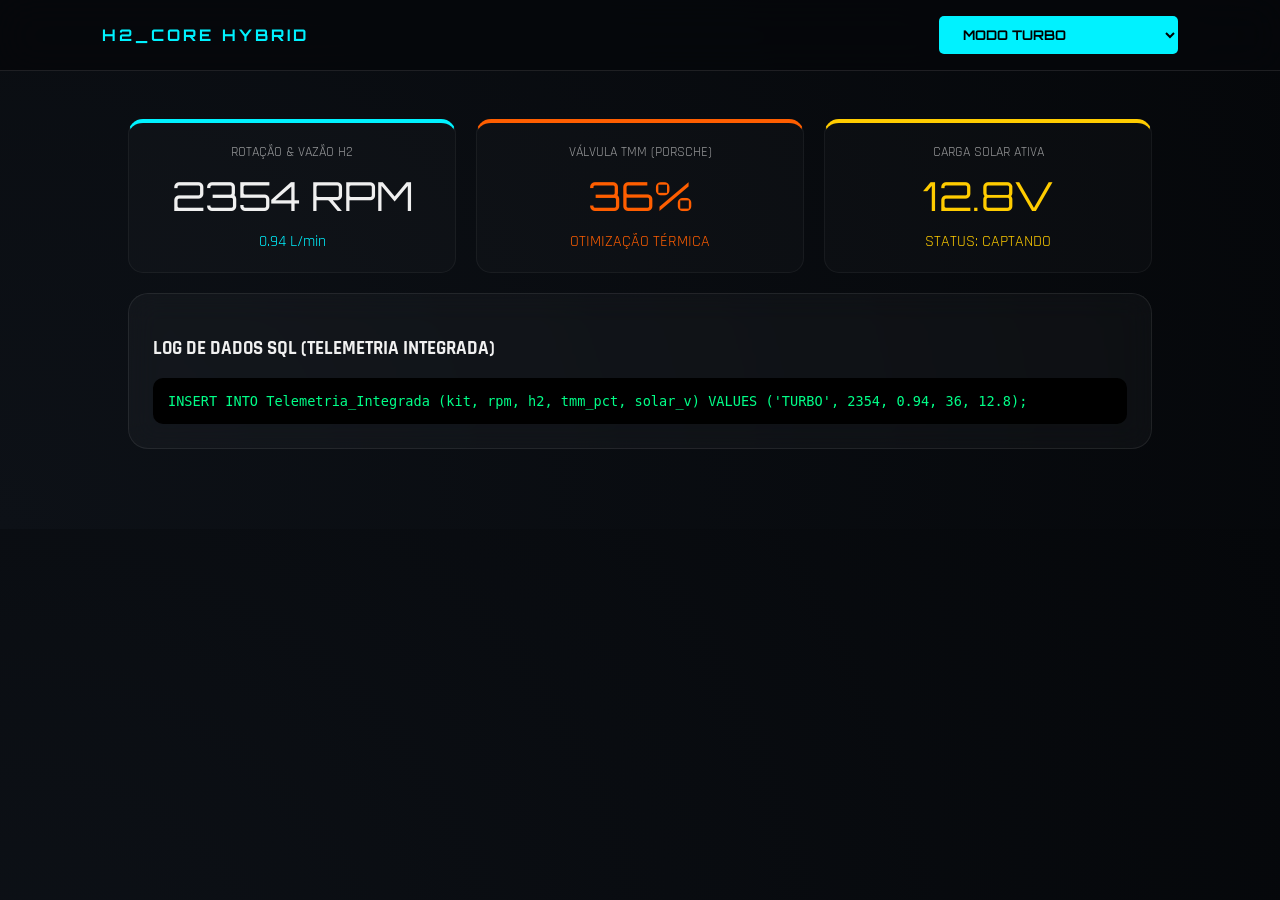
==== dashboard.html @ 19465b48 "Add files via upload" ====
<!DOCTYPE html>
<html lang="pt-br">
<head>
    <meta charset="UTF-8">
    <title>H2_CORE | Painel de Controle</title>
    <link rel="stylesheet" href="style.css">
</head>
<body>
    <nav>
        <a href="index.html" class="logo">H2_CORE HYBRID</a>
        <select id="kitSelect" class="kit-selector" onchange="changeKit()">
            <option value="TURBO">MODO TURBO</option>
            <option value="BITURBO">MODO BITURBO</option>
            <option value="SUPERCHARGER">MODO SUPERCHARGER</option>
        </select>
    </nav>

    <main class="content-section">
        <div class="grid-dash">
            <div class="stat-card" style="border-top: 4px solid var(--neon-blue);">
                <div style="opacity:0.6; font-size: 0.9rem;">ROTAÇÃO & VAZÃO H2</div>
                <div class="stat-value" id="rpm">0</div>
                <div id="h2-flow" style="color:var(--neon-blue);">0.00 L/min</div>
            </div>

            <div class="stat-card" style="border-top: 4px solid var(--porsche-orange);">
                <div style="opacity:0.6; font-size: 0.9rem;">VÁLVULA TMM (PORSCHE)</div>
                <div class="stat-value" id="tmm" style="color:var(--porsche-orange);">0%</div>
                <div id="temp-val" style="color:var(--porsche-orange);">MOTOR FRIO</div>
            </div>

            <div class="stat-card" style="border-top: 4px solid var(--solar-gold);">
                <div style="opacity:0.6; font-size: 0.9rem;">CARGA SOLAR ATIVA</div>
                <div class="stat-value" id="solar" style="color:var(--solar-gold);">0.0V</div>
                <div style="color:var(--solar-gold);">STATUS: CAPTANDO</div>
            </div>
        </div>

        <div class="glass-card" style="margin-top:20px; padding: 1.5rem;">
            <h3>LOG DE DADOS SQL (TELEMETRIA INTEGRADA)</h3>
            <div id="sql-log" style="font-family:monospace; color:#00ff88; font-size:0.85rem; background: #000; padding: 15px; border-radius: 10px; overflow-x: auto;">
                Aguardando conexão com os sensores...
            </div>
        </div>
    </main>

    <script src="script.js"></script>
</body>
</html>
---- style.css ----
@import url('https://fonts.googleapis.com/css2?family=Orbitron:wght@400;700&family=Rajdhani:wght@300;500;700&display=swap');

:root {
    --neon-blue: #00f2ff;
    --porsche-orange: #ff5e00;
    --solar-gold: #ffcc00;
    --deep-space: #05070a;
    --glass: rgba(255, 255, 255, 0.03);
}

body {
    background: radial-gradient(circle at bottom left, #0d1117, var(--deep-space));
    color: #f0f0f0; font-family: 'Rajdhani', sans-serif; margin: 0;
}

nav {
    backdrop-filter: blur(20px); background: rgba(5, 7, 10, 0.8);
    border-bottom: 1px solid rgba(255,255,255,0.1);
    padding: 1rem 8%; display: flex; justify-content: space-between; align-items: center;
    position: sticky; top: 0; z-index: 1000;
}

.logo { font-family: 'Orbitron'; color: var(--neon-blue); text-decoration: none; font-weight: 700; letter-spacing: 3px; }

.content-section { padding: 3rem 10%; max-width: 1200px; margin: auto; }

.glass-card {
    background: var(--glass); backdrop-filter: blur(15px);
    border: 1px solid rgba(255,255,255,0.08);
    border-radius: 20px; padding: 2.5rem; margin-bottom: 2rem;
}

h1, h2 { font-family: 'Orbitron'; text-transform: uppercase; color: var(--neon-blue); }
h2 { font-size: 1.3rem; margin-top: 2rem; border-left: 4px solid var(--neon-blue); padding-left: 15px; }

.grid-dash { display: grid; grid-template-columns: repeat(auto-fit, minmax(280px, 1fr)); gap: 20px; }

.stat-card {
    background: rgba(255,255,255,0.02); border: 1px solid rgba(255,255,255,0.05);
    padding: 20px; border-radius: 15px; text-align: center; transition: 0.3s;
}

.stat-card:hover { border-color: var(--neon-blue); box-shadow: 0 0 20px rgba(0, 242, 255, 0.1); }

.stat-value { font-family: 'Orbitron'; font-size: 2.5rem; margin: 10px 0; }

.kit-selector {
    background: var(--neon-blue); color: #000; border: none;
    padding: 10px 20px; font-family: 'Orbitron'; font-weight: 700; border-radius: 5px; cursor: pointer;
}
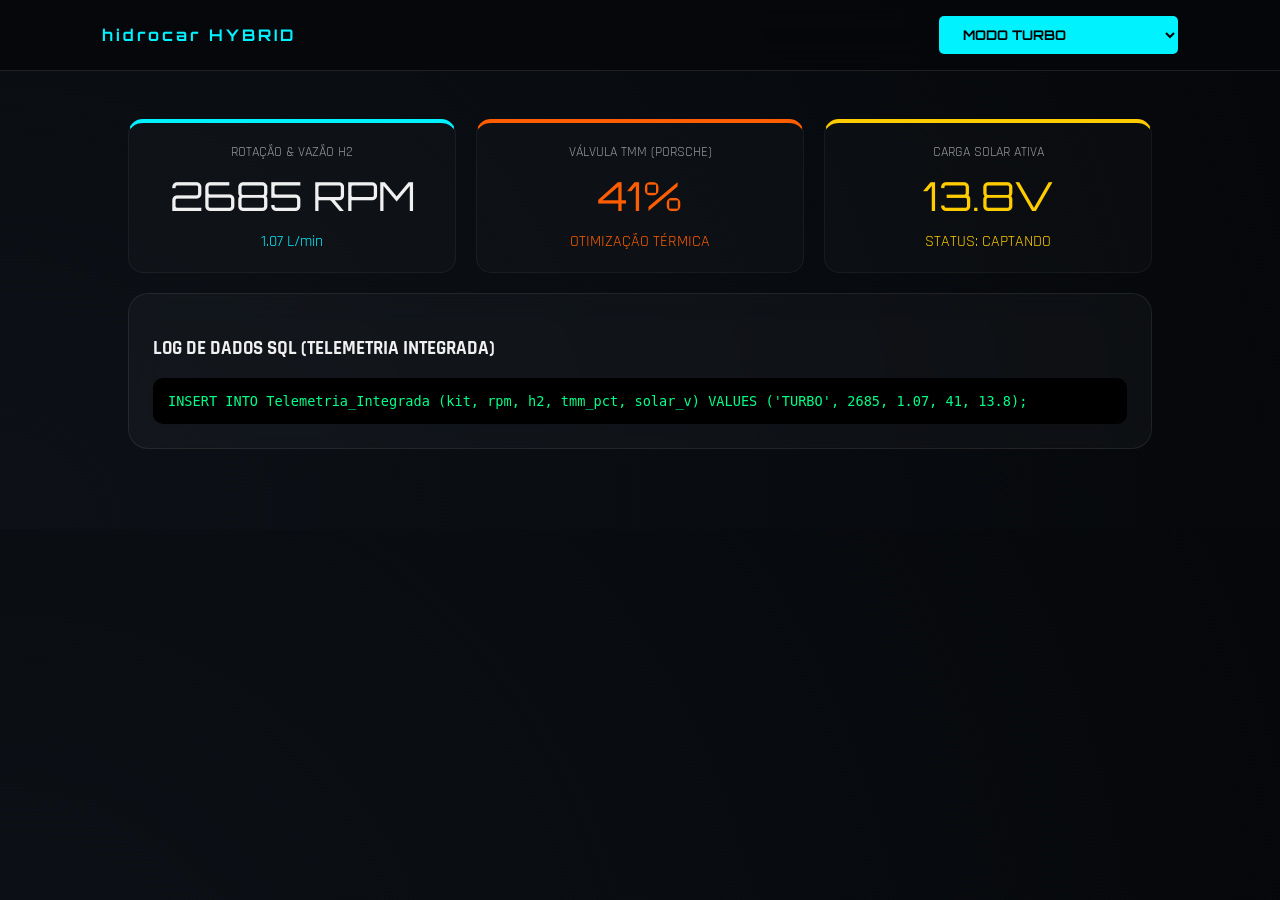
==== commit d372769b: "s" ====
--- a/dashboard.html
+++ b/dashboard.html
@@ -2,12 +2,12 @@
 <html lang="pt-br">
 <head>
     <meta charset="UTF-8">
-    <title>H2_CORE | Painel de Controle</title>
+    <title>hidrocar | Idèia de como vai ficar o Painel de Controle</title>
     <link rel="stylesheet" href="style.css">
 </head>
 <body>
     <nav>
-        <a href="index.html" class="logo">H2_CORE HYBRID</a>
+        <a href="index.html" class="logo">hidrocar HYBRID</a>
         <select id="kitSelect" class="kit-selector" onchange="changeKit()">
             <option value="TURBO">MODO TURBO</option>
             <option value="BITURBO">MODO BITURBO</option>
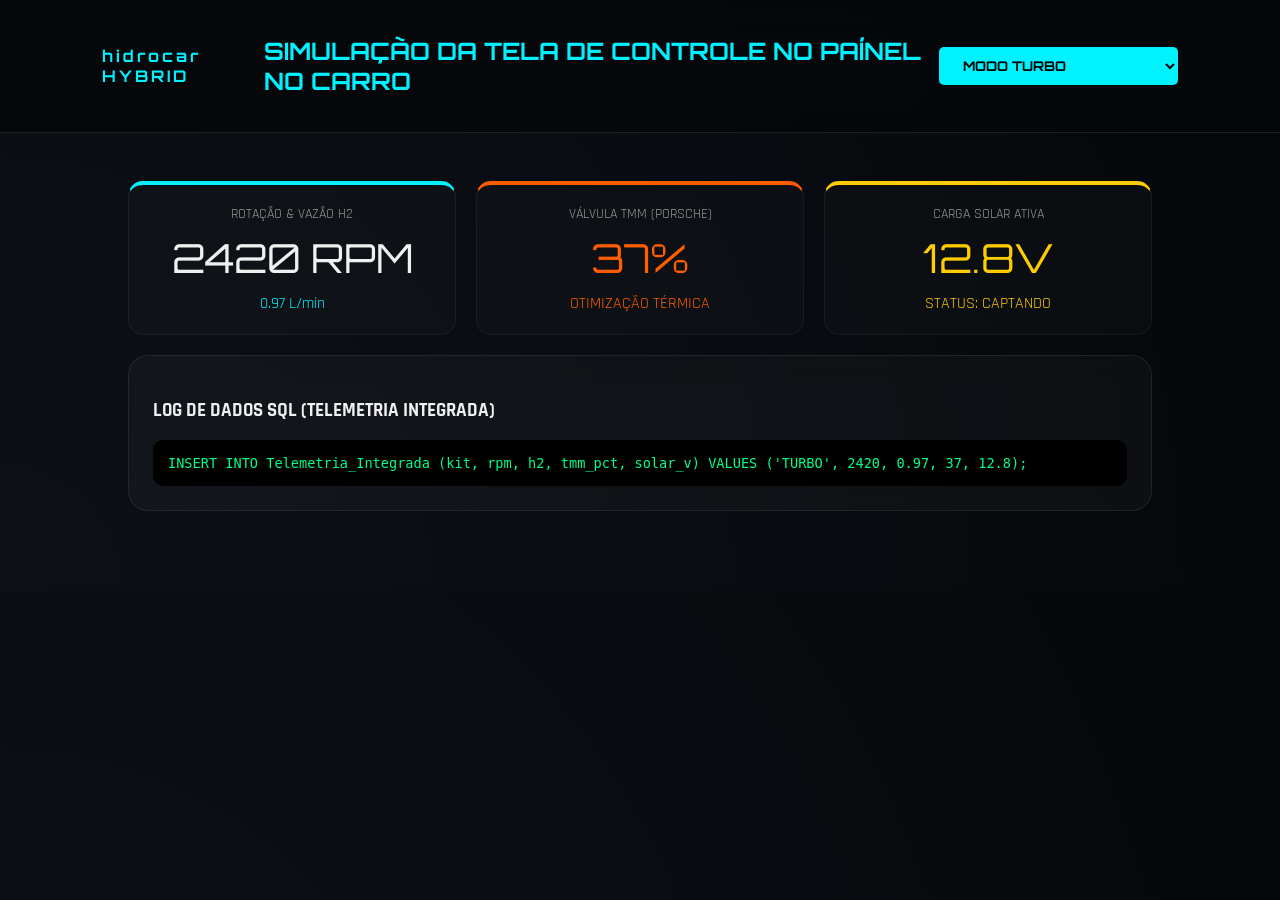
==== commit 9a8d664d: "s" ====
--- a/dashboard.html
+++ b/dashboard.html
@@ -8,6 +8,7 @@
 <body>
     <nav>
         <a href="index.html" class="logo">hidrocar HYBRID</a>
+        <h1>simulação da tela de controle no paínel no carro</h1>
         <select id="kitSelect" class="kit-selector" onchange="changeKit()">
             <option value="TURBO">MODO TURBO</option>
             <option value="BITURBO">MODO BITURBO</option>
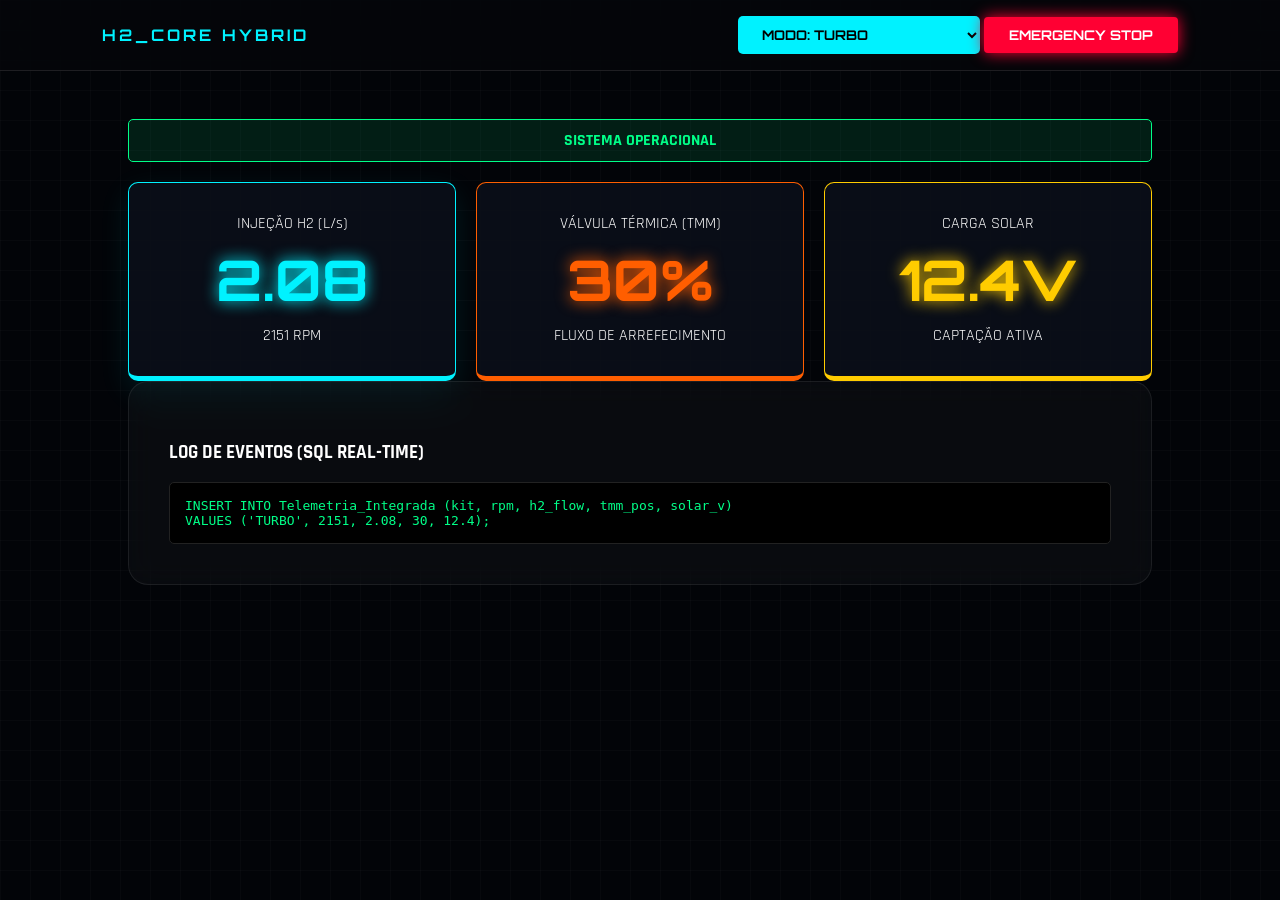
==== commit c25f3cc5: "s" ====
--- a/dashboard.html
+++ b/dashboard.html
@@ -2,46 +2,54 @@
 <html lang="pt-br">
 <head>
     <meta charset="UTF-8">
-    <title>hidrocar | Idèia de como vai ficar o Painel de Controle</title>
+    <title>H2_CORE | Painel de Controle Híbrido</title>
     <link rel="stylesheet" href="style.css">
 </head>
-<body>
+<body class="fueltech-theme">
     <nav>
-        <a href="index.html" class="logo">hidrocar HYBRID</a>
-        <h1>simulação da tela de controle no paínel no carro</h1>
-        <select id="kitSelect" class="kit-selector" onchange="changeKit()">
-            <option value="TURBO">MODO TURBO</option>
-            <option value="BITURBO">MODO BITURBO</option>
-            <option value="SUPERCHARGER">MODO SUPERCHARGER</option>
-        </select>
+        <a href="index.html" class="logo">H2_CORE HYBRID</a>
+        <div class="nav-controls">
+            <select id="kitSelect" class="kit-selector" onchange="changeKit()">
+                <option value="TURBO">MODO: TURBO</option>
+                <option value="BITURBO">MODO: BITURBO</option>
+                <option value="SUPERCHARGER">MODO: SUPERCHARGER</option>
+            </select>
+            <button id="btnStop" class="emergency-btn" onclick="toggleSystem()">EMERGENCY STOP</button>
+        </div>
     </nav>
 
     <main class="content-section">
+        <div id="status-bar" class="status-online">SISTEMA OPERACIONAL</div>
+
         <div class="grid-dash">
-            <div class="stat-card" style="border-top: 4px solid var(--neon-blue);">
-                <div style="opacity:0.6; font-size: 0.9rem;">ROTAÇÃO & VAZÃO H2</div>
-                <div class="stat-value" id="rpm">0</div>
-                <div id="h2-flow" style="color:var(--neon-blue);">0.00 L/min</div>
+            <div class="stat-card h2-border">
+                <div class="label">INJEÇÃO H2 (L/s)</div>
+                <div class="stat-value" id="h2-vazao" style="color: var(--neon-blue);">0.00</div>
+                <div class="sub-label" id="rpm-display">0 RPM</div>
             </div>
 
-            <div class="stat-card" style="border-top: 4px solid var(--porsche-orange);">
-                <div style="opacity:0.6; font-size: 0.9rem;">VÁLVULA TMM (PORSCHE)</div>
-                <div class="stat-value" id="tmm" style="color:var(--porsche-orange);">0%</div>
-                <div id="temp-val" style="color:var(--porsche-orange);">MOTOR FRIO</div>
+            <div class="stat-card porsche-border">
+                <div class="label">VÁLVULA TÉRMICA (TMM)</div>
+                <div class="stat-value" id="tmm" style="color: var(--porsche-orange);">0%</div>
+                <div class="sub-label">FLUXO DE ARREFECIMENTO</div>
             </div>
 
-            <div class="stat-card" style="border-top: 4px solid var(--solar-gold);">
-                <div style="opacity:0.6; font-size: 0.9rem;">CARGA SOLAR ATIVA</div>
-                <div class="stat-value" id="solar" style="color:var(--solar-gold);">0.0V</div>
-                <div style="color:var(--solar-gold);">STATUS: CAPTANDO</div>
+            <div class="stat-card solar-border">
+                <div class="label">CARGA SOLAR</div>
+                <div class="stat-value" id="solar" style="color: var(--solar-gold);">0.0V</div>
+                <div class="sub-label">CAPTAÇÃO ATIVA</div>
             </div>
         </div>
 
-        <div class="glass-card" style="margin-top:20px; padding: 1.5rem;">
-            <h3>LOG DE DADOS SQL (TELEMETRIA INTEGRADA)</h3>
-            <div id="sql-log" style="font-family:monospace; color:#00ff88; font-size:0.85rem; background: #000; padding: 15px; border-radius: 10px; overflow-x: auto;">
-                Aguardando conexão com os sensores...
-            </div>
+        <div class="glass-card log-container">
+            <h3>LOG DE EVENTOS (SQL REAL-TIME)</h3>
+            <div id="sql-log" class="sql-code">-- Aguardando inicialização...</div>
+        </div>
+    </main>
+
+    <script src="script.js"></script>
+</body>
+</html>
         </div>
     </main>
 
--- a/style.css
+++ b/style.css
@@ -47,4 +47,57 @@
 .kit-selector {
     background: var(--neon-blue); color: #000; border: none;
     padding: 10px 20px; font-family: 'Orbitron'; font-weight: 700; border-radius: 5px; cursor: pointer;
-}+}
+
+
+:root {
+    --neon-blue: #00f2ff;
+    --porsche-orange: #ff5e00;
+    --solar-gold: #ffcc00;
+    --danger-red: #ff0033;
+    --bg-dark: #020408;
+    --card-bg: rgba(10, 15, 25, 0.9);
+}
+
+body.fueltech-theme {
+    background-color: var(--bg-dark);
+    background-image: linear-gradient(rgba(255,255,255,0.02) 1px, transparent 1px), 
+                      linear-gradient(90deg, rgba(255,255,255,0.02) 1px, transparent 1px);
+    background-size: 30px 30px; /* Efeito de grade industrial */
+    color: #fff; font-family: 'Rajdhani', sans-serif;
+}
+
+/* Botão de Emergência Estilo "Racing" */
+.emergency-btn {
+    background: var(--danger-red);
+    color: white; border: none;
+    padding: 10px 25px; font-family: 'Orbitron';
+    font-weight: bold; border-radius: 4px;
+    cursor: pointer; box-shadow: 0 0 15px var(--danger-red);
+    transition: 0.3s;
+}
+.emergency-btn.active {
+    background: #550000; box-shadow: none; filter: grayscale(1);
+}
+
+.status-online {
+    text-align: center; background: rgba(0, 255, 136, 0.1);
+    color: #00ff88; padding: 10px; margin-bottom: 20px;
+    border-radius: 5px; font-weight: bold; border: 1px solid #00ff88;
+}
+.status-offline {
+    text-align: center; background: rgba(255, 0, 51, 0.1);
+    color: var(--danger-red); padding: 10px; margin-bottom: 20px;
+    border-radius: 5px; font-weight: bold; border: 1px solid var(--danger-red);
+}
+
+.stat-card {
+    background: var(--card-bg); border-radius: 10px;
+    padding: 30px; text-align: center; border-bottom: 5px solid #333;
+}
+.h2-border { border-color: var(--neon-blue); box-shadow: 0 10px 30px rgba(0, 242, 255, 0.1); }
+.porsche-border { border-color: var(--porsche-orange); }
+.solar-border { border-color: var(--solar-gold); }
+
+.stat-value { font-family: 'Orbitron'; font-size: 3.5rem; font-weight: 700; text-shadow: 0 0 15px currentColor; }
+.sql-code { background: #000; padding: 15px; color: #00ff88; font-family: monospace; border-radius: 5px; border: 1px solid #222; }
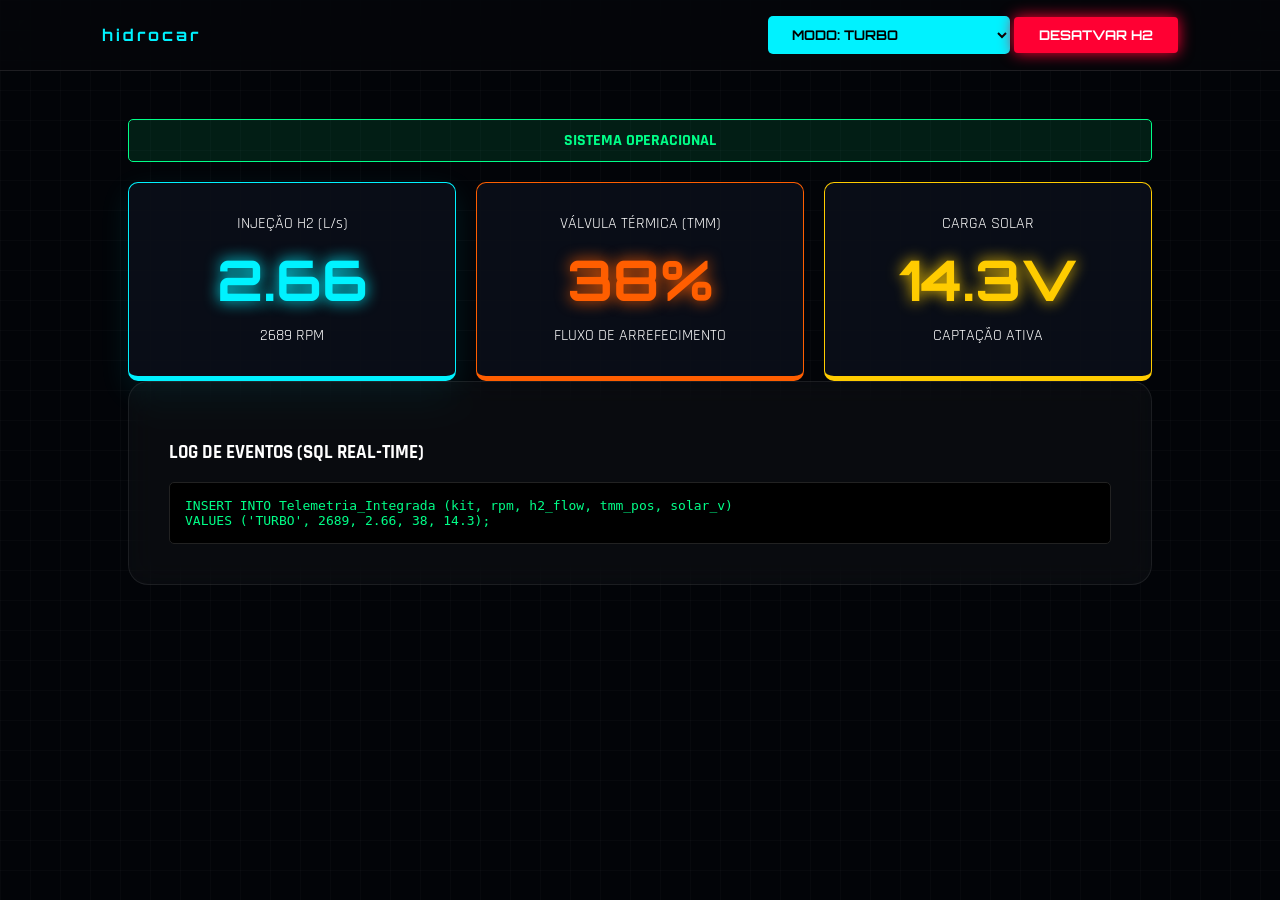
==== commit 2a6c2e43: "s" ====
--- a/dashboard.html
+++ b/dashboard.html
@@ -2,19 +2,19 @@
 <html lang="pt-br">
 <head>
     <meta charset="UTF-8">
-    <title>H2_CORE | Painel de Controle Híbrido</title>
+    <title>hidrocar | Painel de Controle Híbrido</title>
     <link rel="stylesheet" href="style.css">
 </head>
 <body class="fueltech-theme">
     <nav>
-        <a href="index.html" class="logo">H2_CORE HYBRID</a>
+        <a href="index.html" class="logo">hidrocar</a>
         <div class="nav-controls">
             <select id="kitSelect" class="kit-selector" onchange="changeKit()">
                 <option value="TURBO">MODO: TURBO</option>
                 <option value="BITURBO">MODO: BITURBO</option>
                 <option value="SUPERCHARGER">MODO: SUPERCHARGER</option>
             </select>
-            <button id="btnStop" class="emergency-btn" onclick="toggleSystem()">EMERGENCY STOP</button>
+            <button id="btnStop" class="emergency-btn" onclick="toggleSystem()">DESATVAR H2</button>
         </div>
     </nav>
 
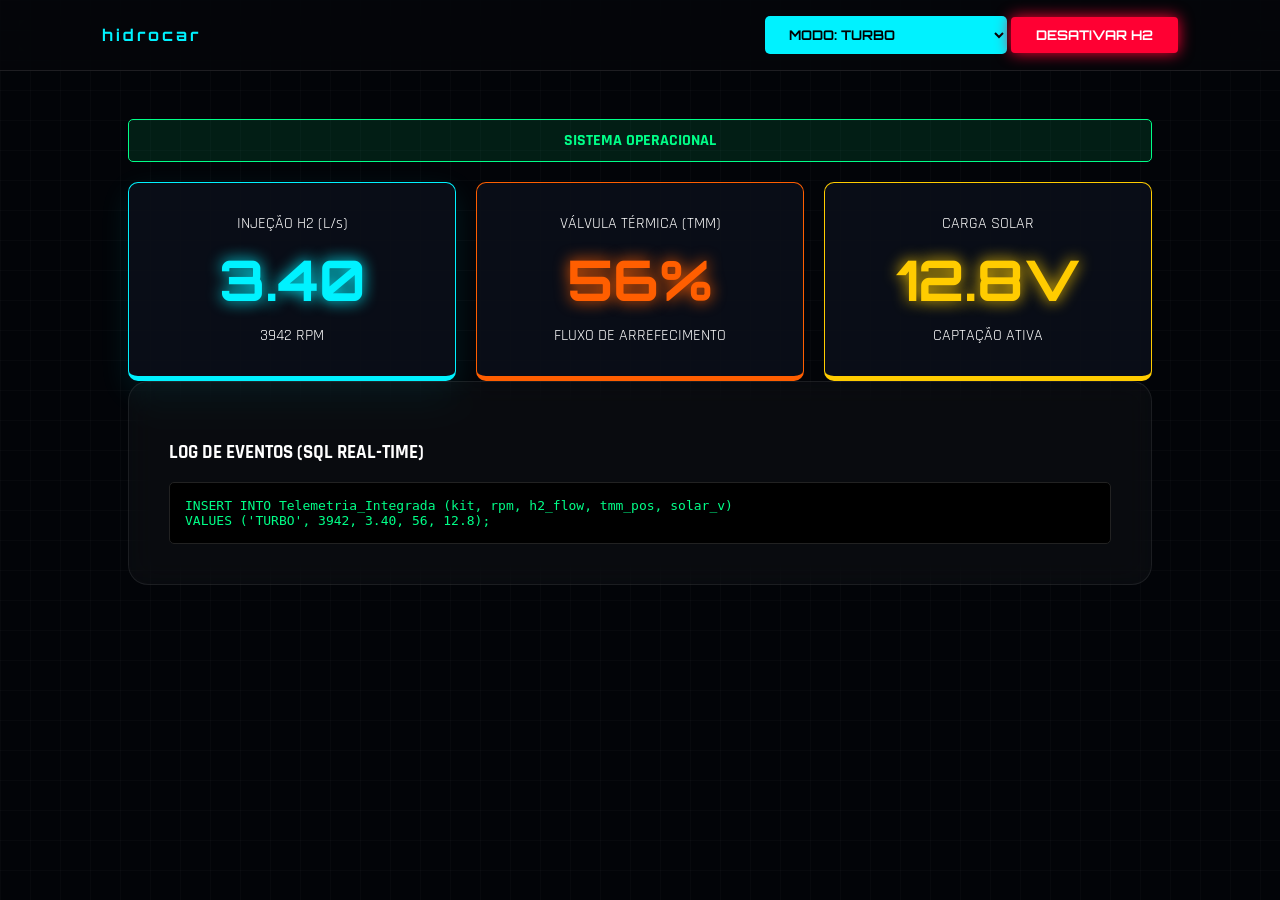
==== commit fd7e4e28: "s" ====
--- a/dashboard.html
+++ b/dashboard.html
@@ -14,7 +14,7 @@
                 <option value="BITURBO">MODO: BITURBO</option>
                 <option value="SUPERCHARGER">MODO: SUPERCHARGER</option>
             </select>
-            <button id="btnStop" class="emergency-btn" onclick="toggleSystem()">DESATVAR H2</button>
+            <button id="btnStop" class="emergency-btn" onclick="toggleSystem()">DESATIVAR H2</button>
         </div>
     </nav>
 
